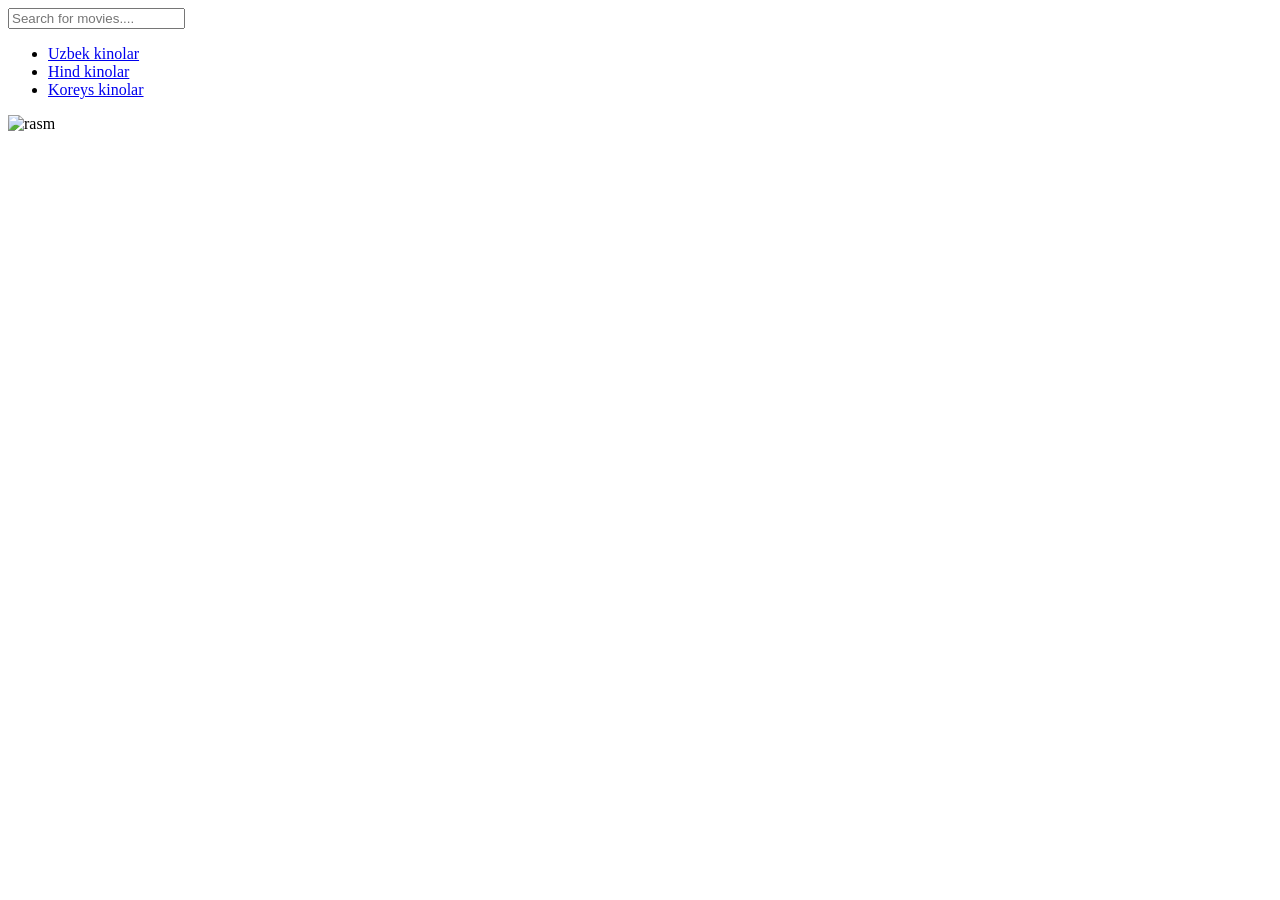
==== index.html @ be35543a "javascriptda kodni yozayapman" ====
<!DOCTYPE html>
<html lang="en">
<head>
    <meta charset="UTF-8">
    <meta name="viewport" content="width=device-width, initial-scale=1.0">
    <title>Filter</title>
    <link rel="stylesheet" href="./main.css">
</head>
<body>
    <div id="container" class="container">
        <form class="form">
            <label class="label">
                <input id="searchInput" class="input" type="text" required placeholder="Search for movies....">
            </label>
        </form>
        <ul id="kinolar" class="kinolar">
            <li><a href="#">Uzbek kinolar</a></li>
            <li><a href="./Hind.html">Hind kinolar</a></li>
            <li><a href="./Kores.html">Koreys kinolar</a></li>
        </ul>
    </div>
    <script src="./main.js"></script>
</body>
</html>
<div class="cards">
    <img src="" alt="rasm">
</div>
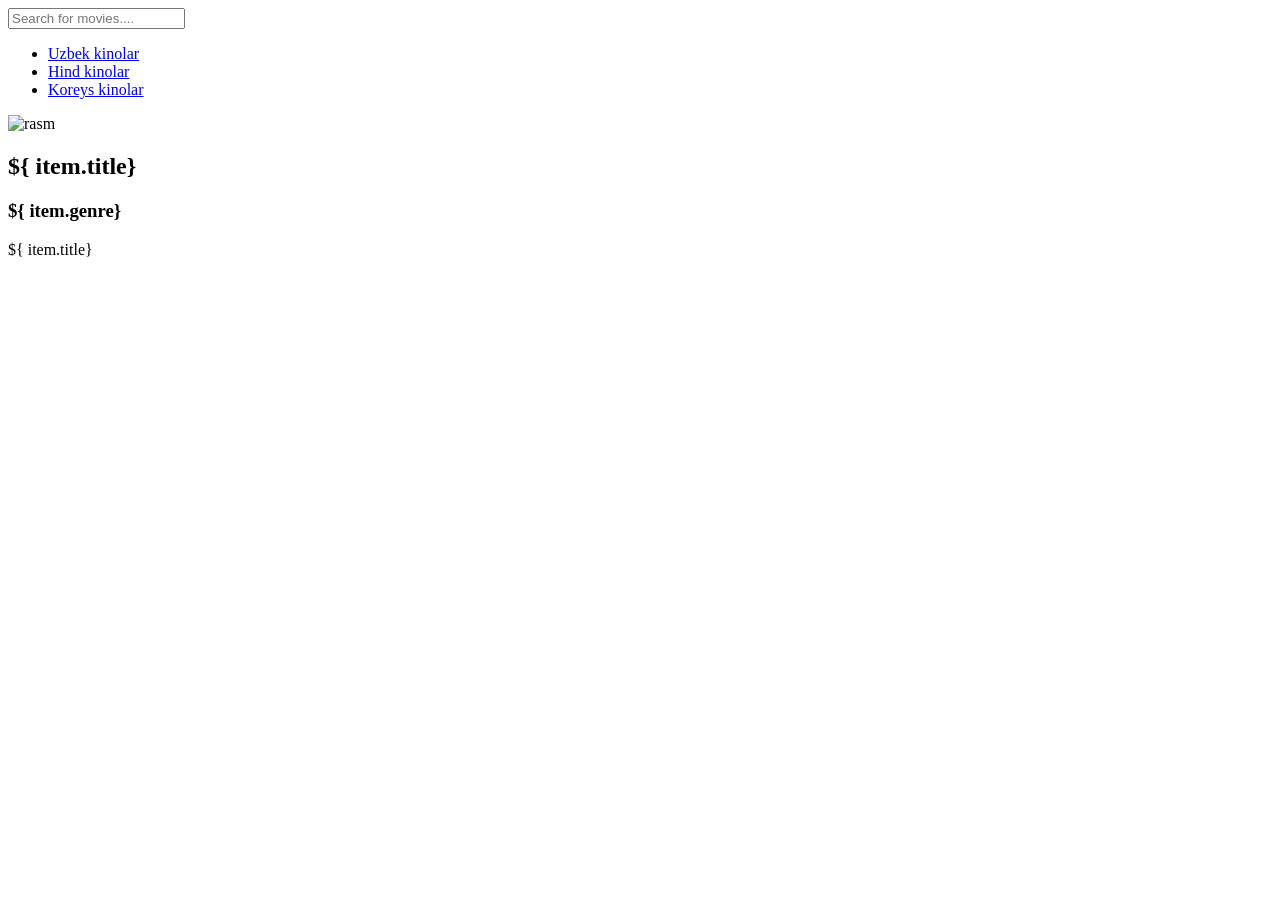
==== commit bf636f69: "json holatida 30ta kino nomini haqida ma'lumot yozdim" ====
--- a/index.html
+++ b/index.html
@@ -24,4 +24,7 @@
 </html>
 <div class="cards">
     <img src="" alt="rasm">
+    <h2>${ item.title}</h2>
+    <h3>${ item.genre}</h3>
+    <p>${ item.title}</p>
 </div>
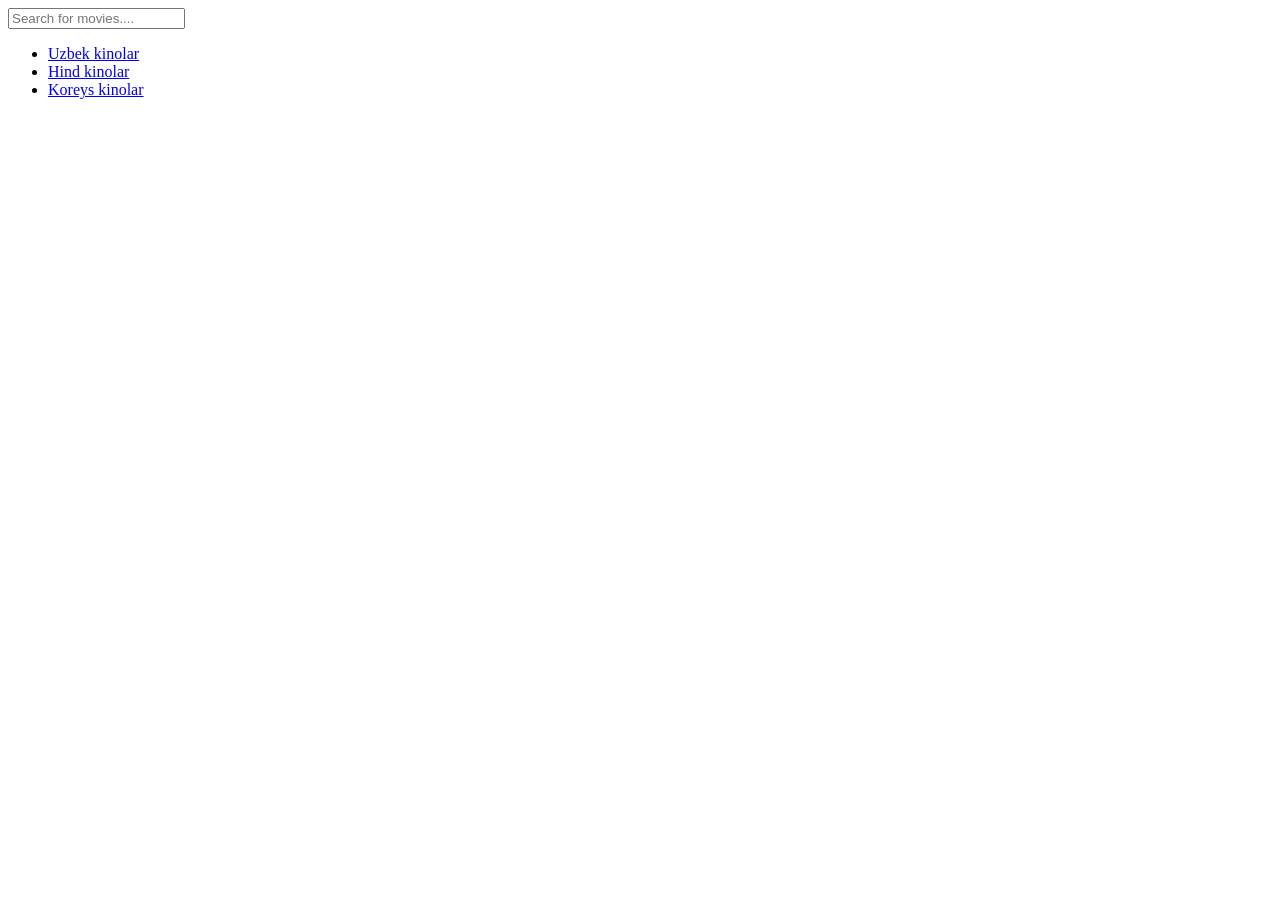
==== commit 3a015fe6: "json holatida 30ta kino nomini haqida ma'lumot yozdim" ====
--- a/index.html
+++ b/index.html
@@ -22,9 +22,3 @@
     <script src="./main.js"></script>
 </body>
 </html>
-<div class="cards">
-    <img src="" alt="rasm">
-    <h2>${ item.title}</h2>
-    <h3>${ item.genre}</h3>
-    <p>${ item.title}</p>
-</div>
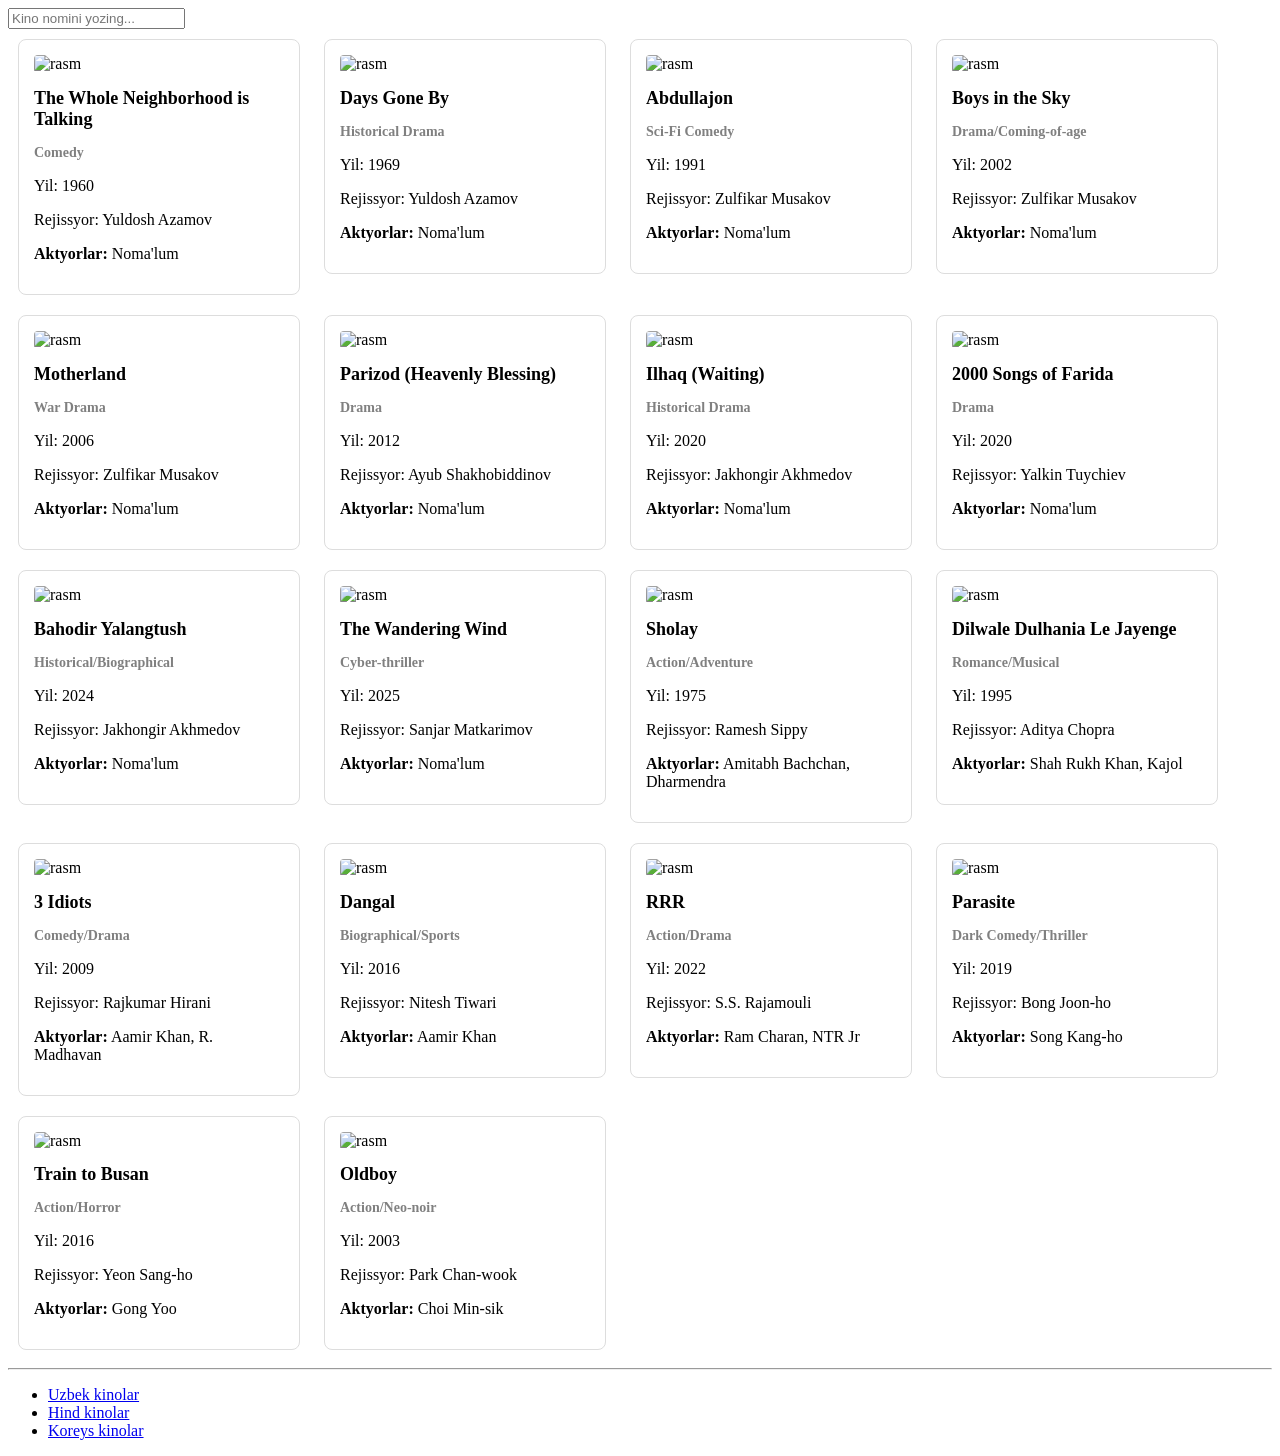
==== commit 98db7874: "massivga yig'ish" ====
--- a/index.html
+++ b/index.html
@@ -7,12 +7,17 @@
     <link rel="stylesheet" href="./main.css">
 </head>
 <body>
-    <div id="container" class="container">
-        <form class="form">
+    <div class="wrapper">
+        <form class="form" onsubmit="event.preventDefault()">
             <label class="label">
-                <input id="searchInput" class="input" type="text" required placeholder="Search for movies....">
+                <input id="searchInput" class="input" type="text" required placeholder="Kino nomini yozing...">
             </label>
         </form>
+
+        <div id="container" class="movie-grid">
+            </div>
+
+        <hr>
         <ul id="kinolar" class="kinolar">
             <li><a href="#">Uzbek kinolar</a></li>
             <li><a href="./Hind.html">Hind kinolar</a></li>
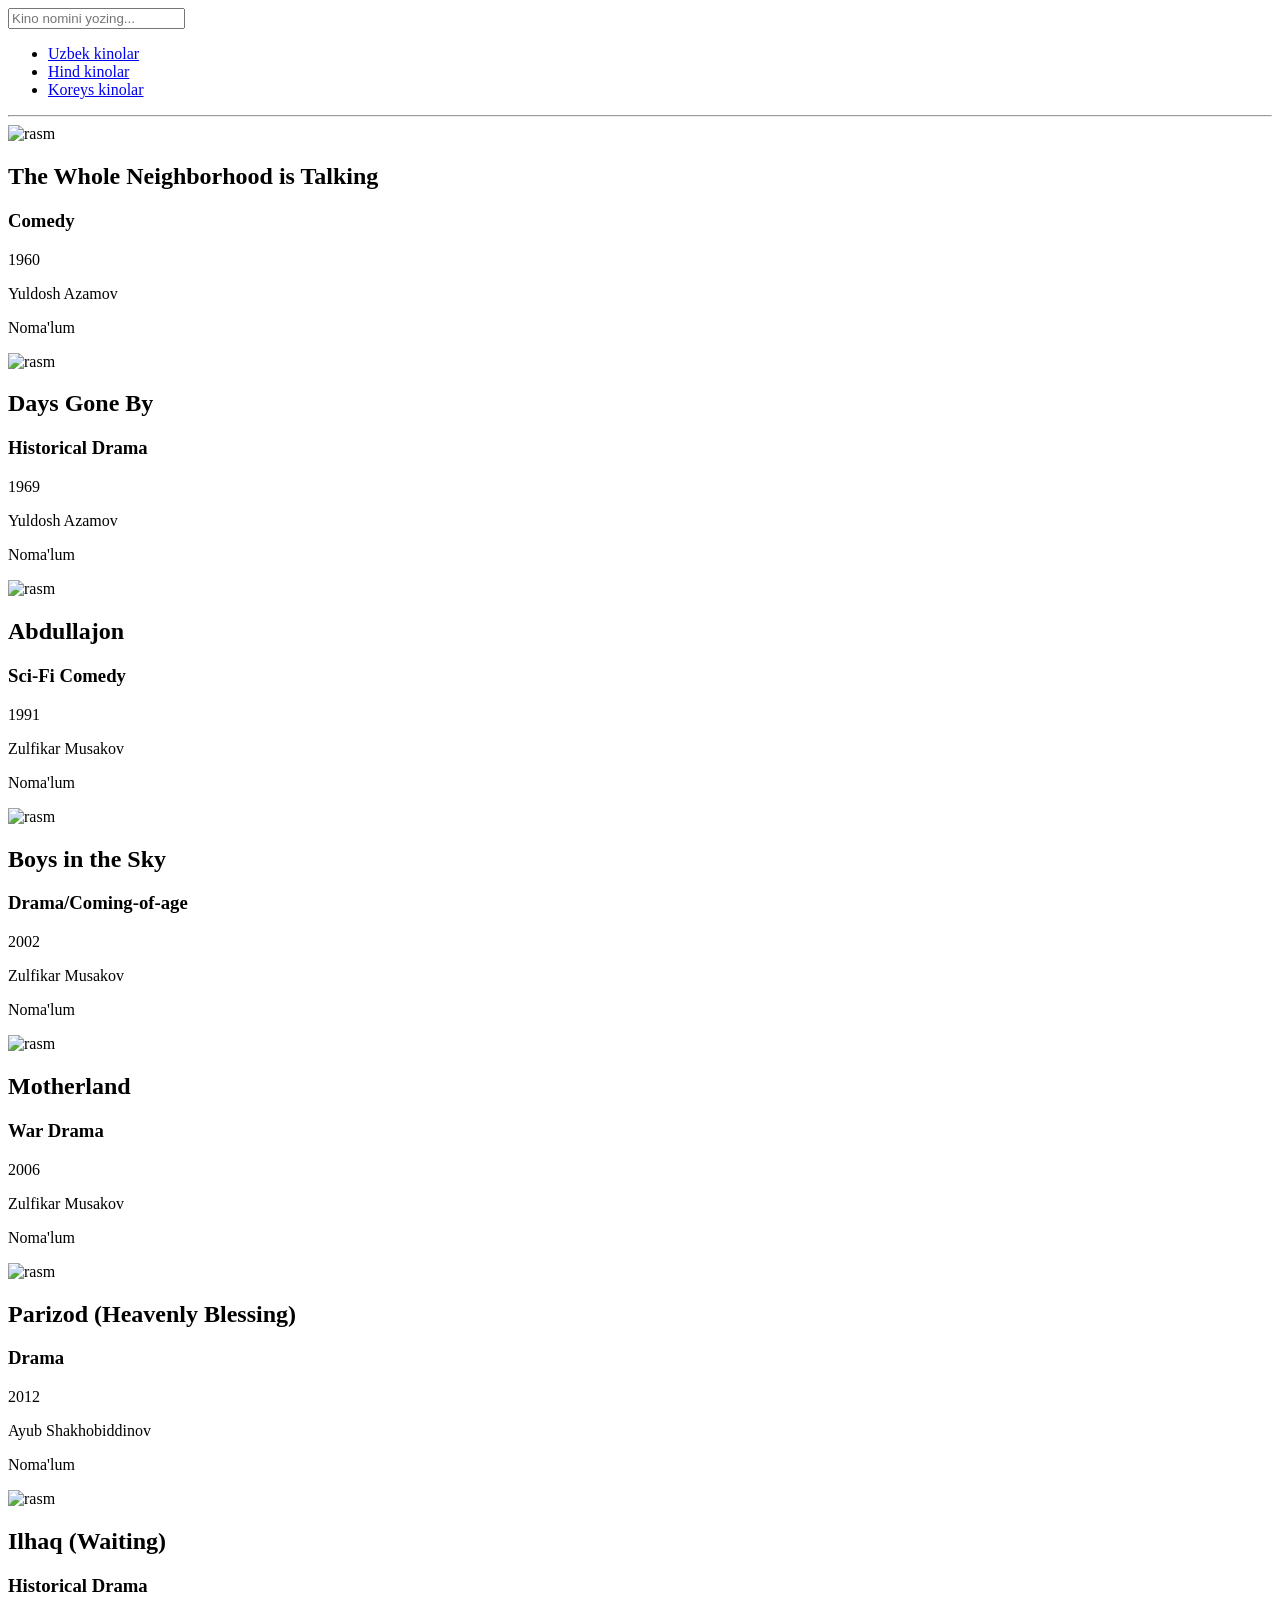
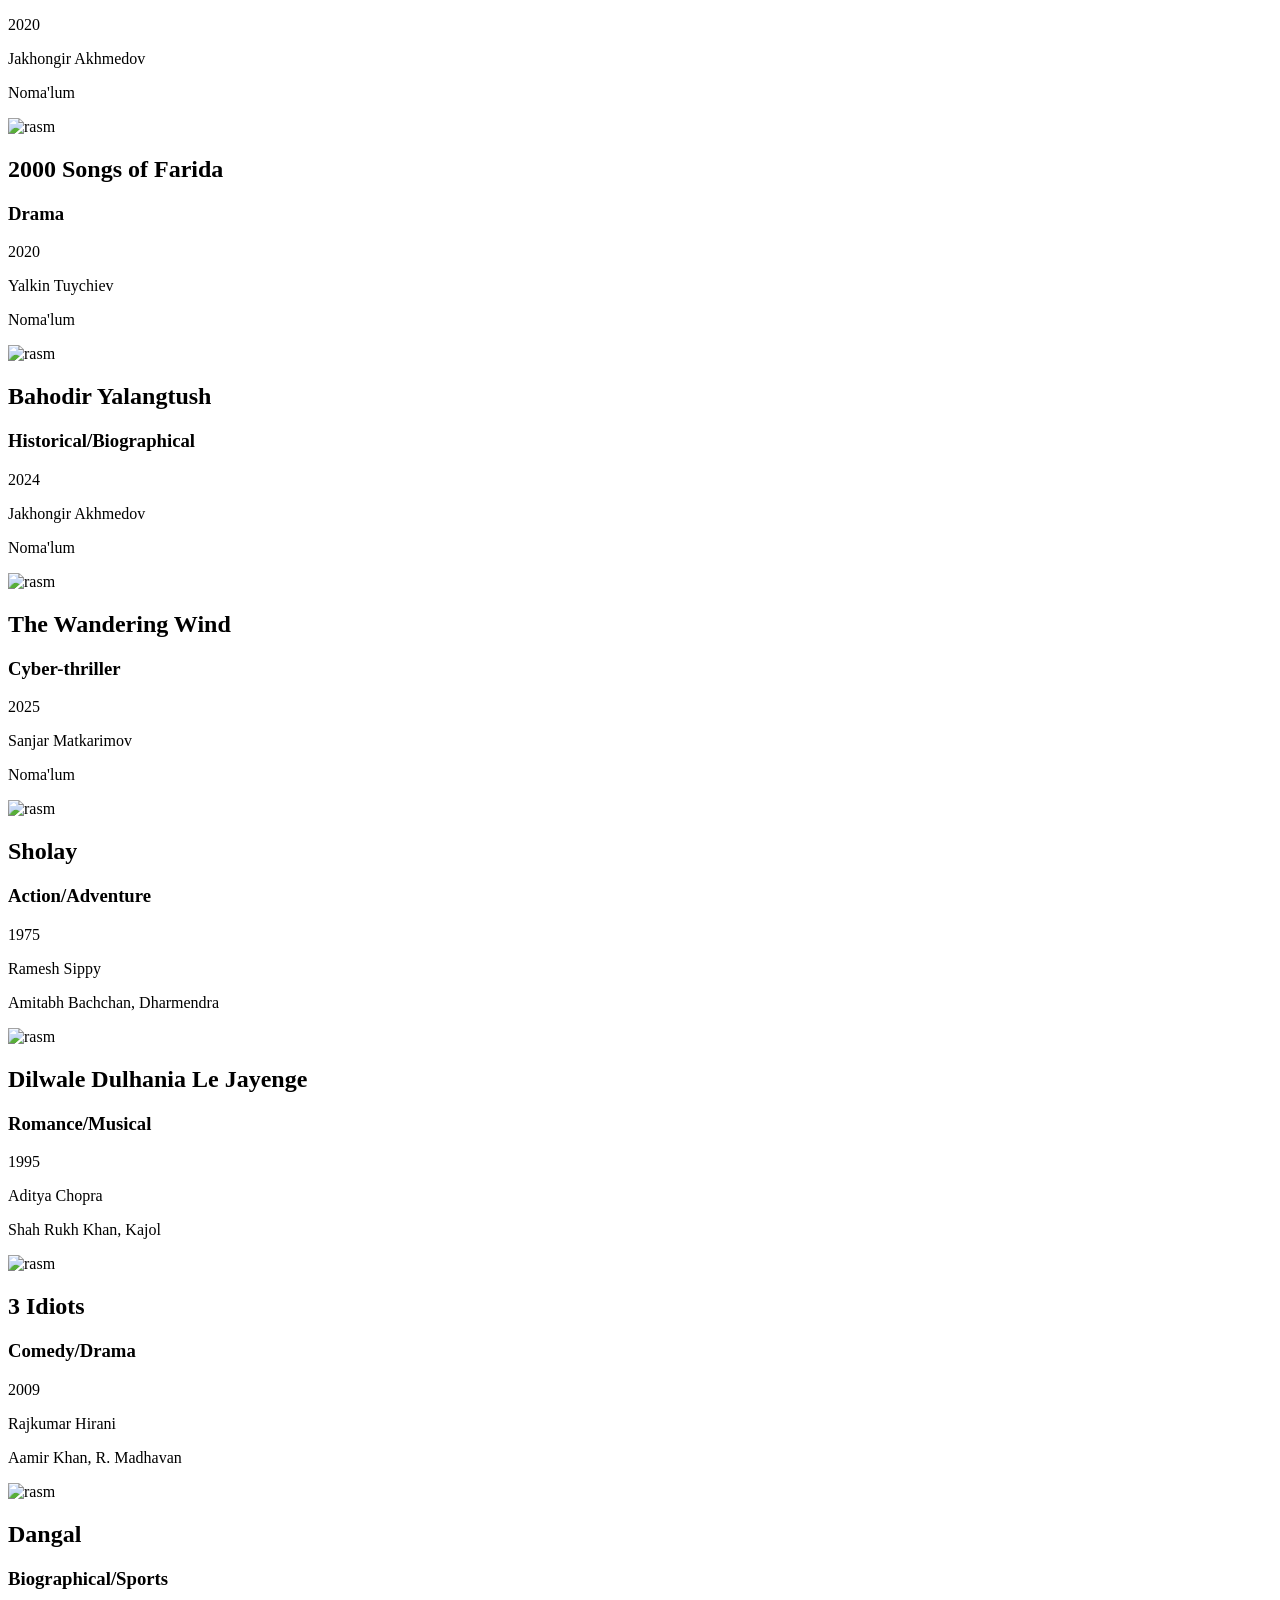
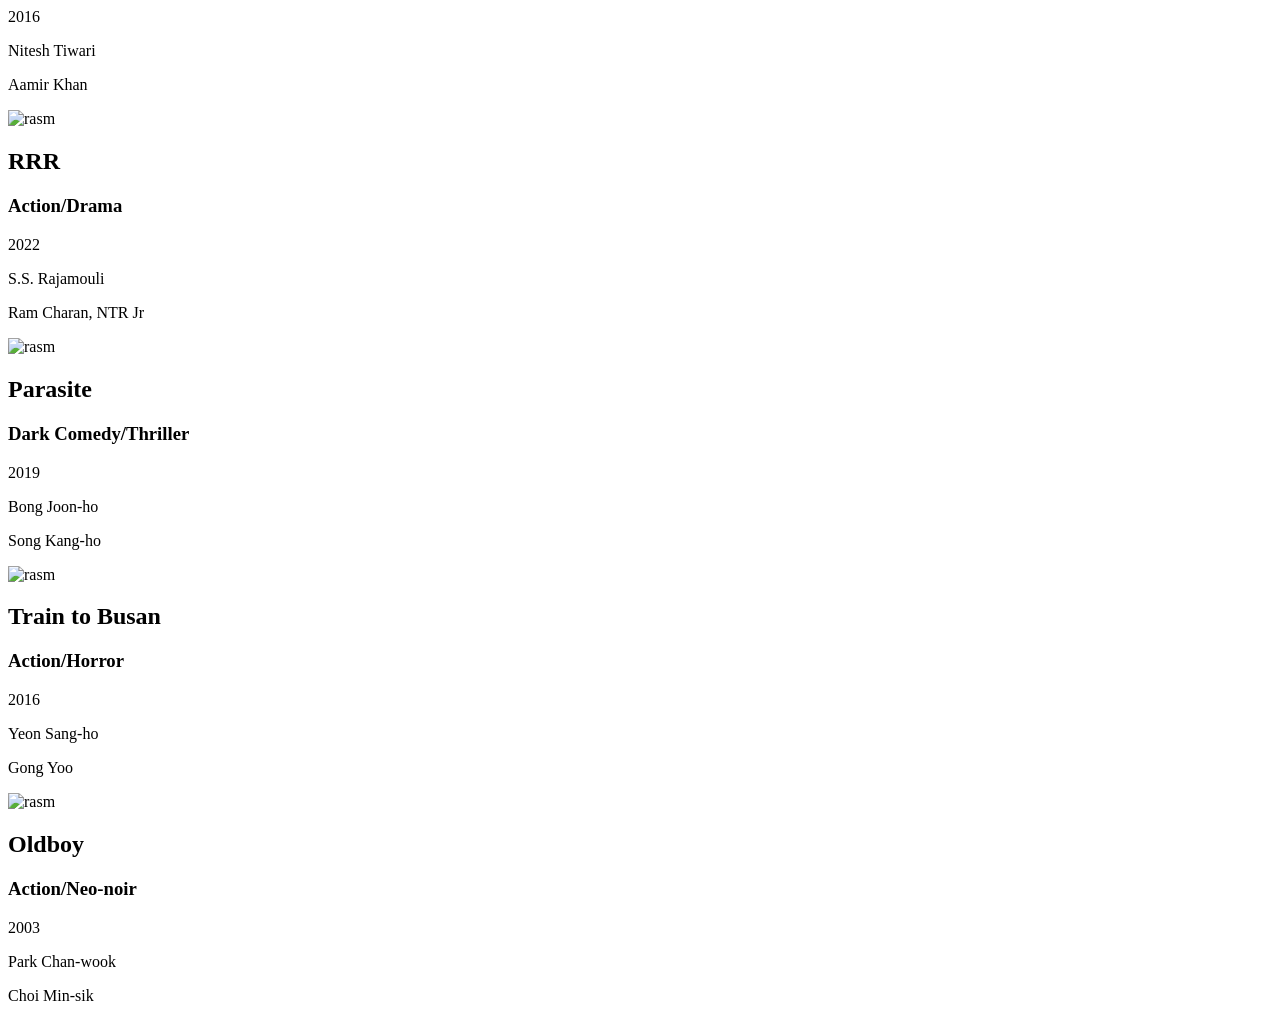
==== commit 7d419576: "main cssga o'tdim" ====
--- a/index.html
+++ b/index.html
@@ -8,21 +8,23 @@
 </head>
 <body>
     <div class="wrapper">
+        
         <form class="form" onsubmit="event.preventDefault()">
             <label class="label">
                 <input id="searchInput" class="input" type="text" required placeholder="Kino nomini yozing...">
             </label>
         </form>
-
-        <div id="container" class="movie-grid">
-            </div>
-
-        <hr>
+          
         <ul id="kinolar" class="kinolar">
             <li><a href="#">Uzbek kinolar</a></li>
             <li><a href="./Hind.html">Hind kinolar</a></li>
             <li><a href="./Kores.html">Koreys kinolar</a></li>
         </ul>
+         <hr>
+        <div id="container" class="movie-grid">
+            </div>
+
+    
     </div>
     <script src="./main.js"></script>
 </body>
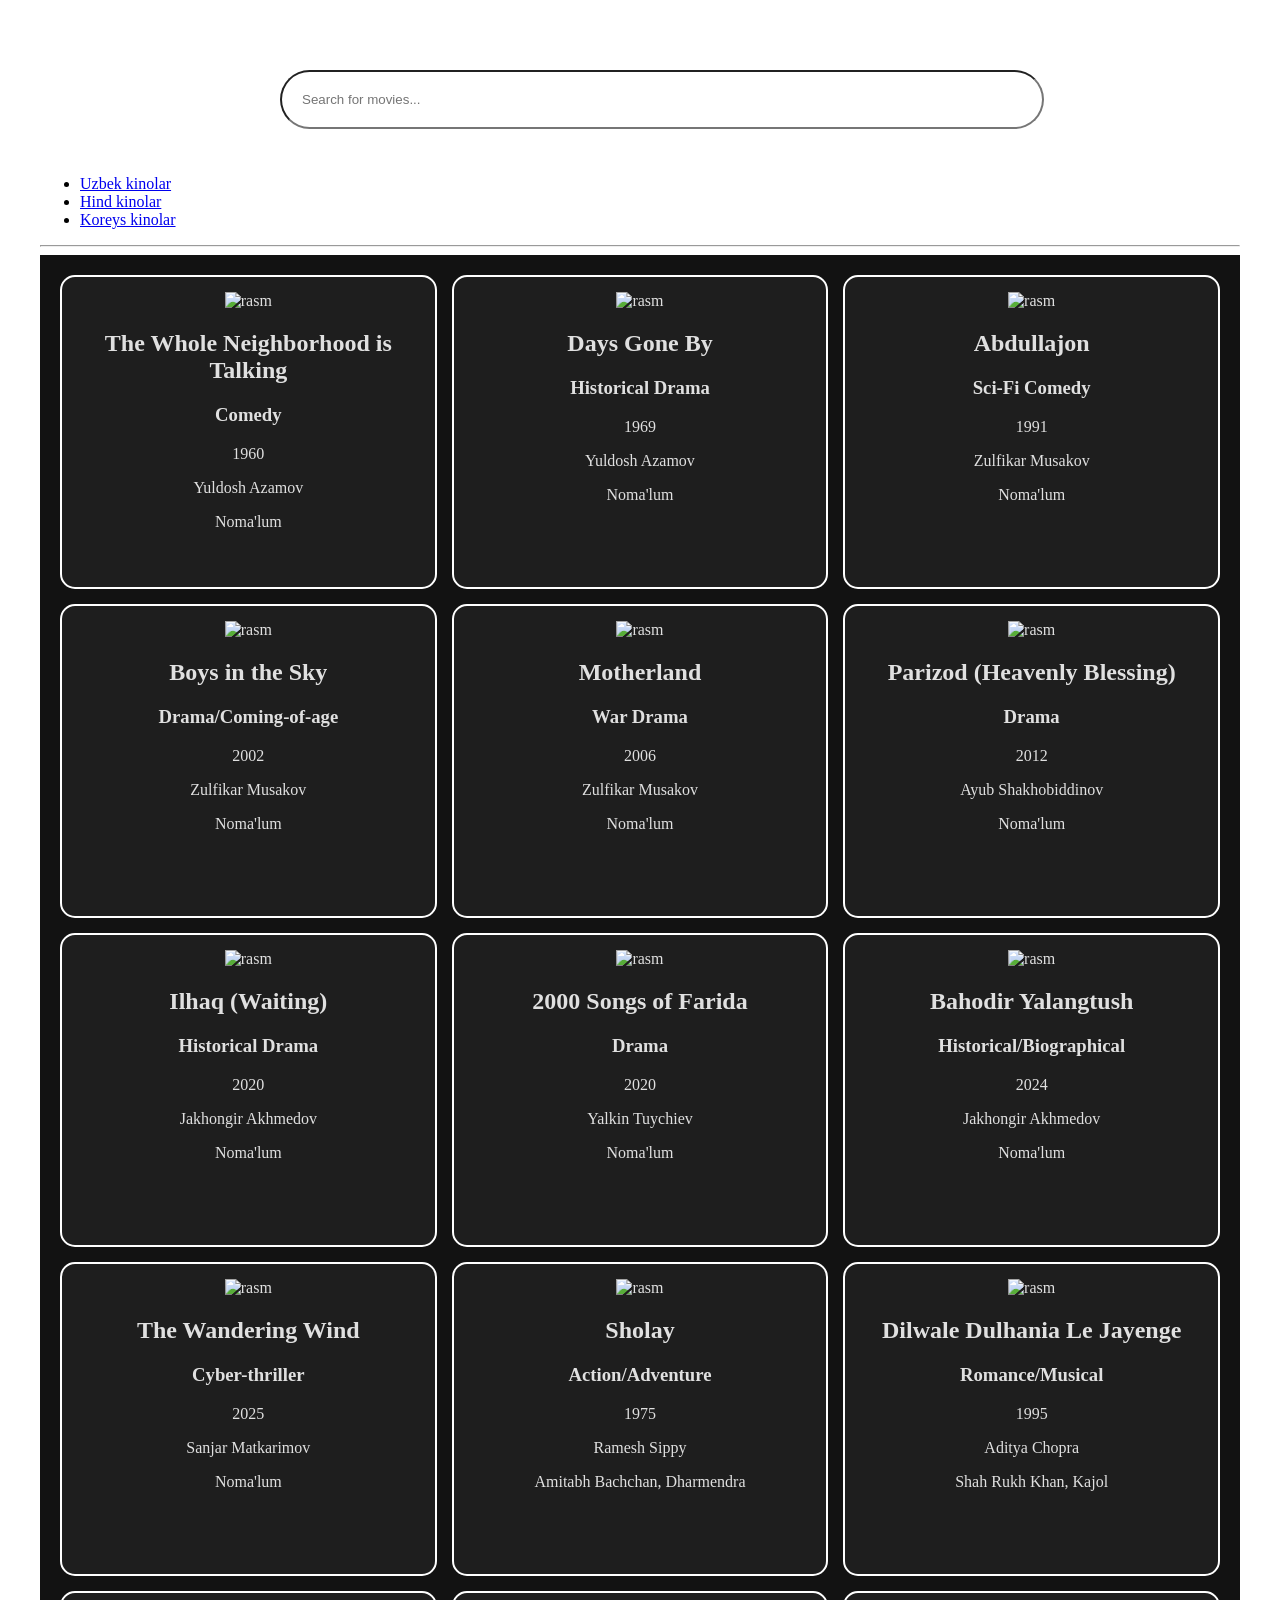
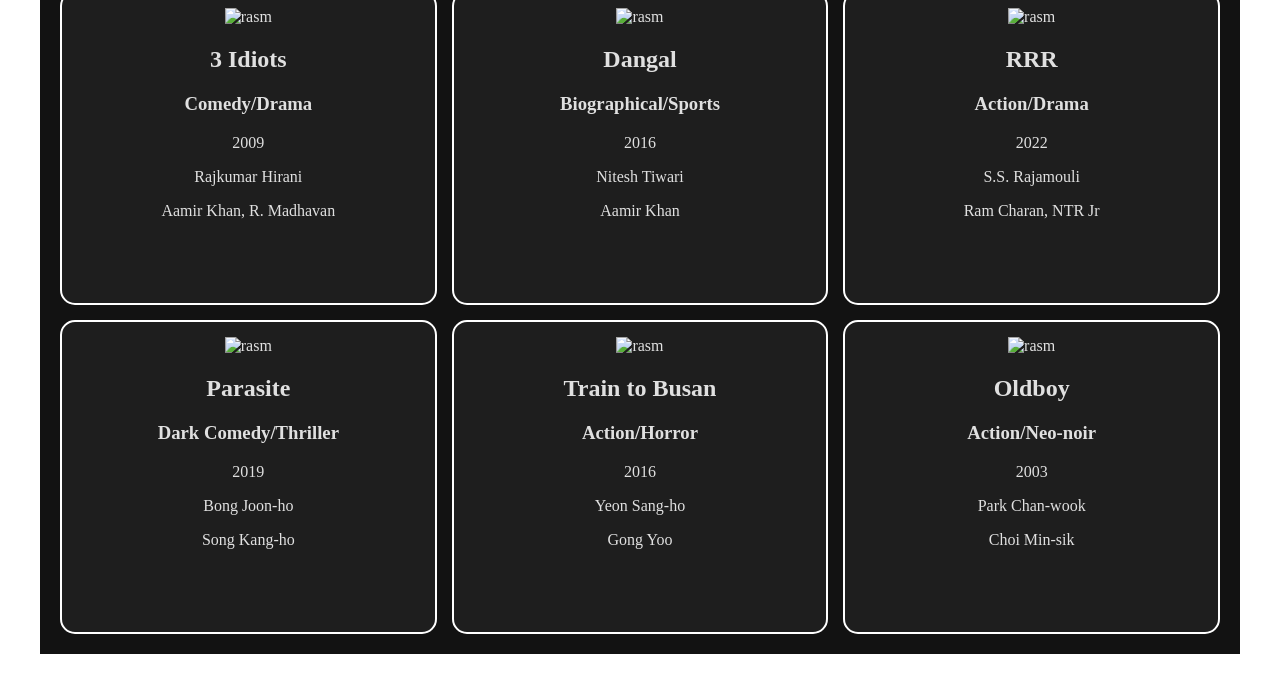
==== commit 63ab74e7: "main.cssda formga still beryapman" ====
--- a/index.html
+++ b/index.html
@@ -11,7 +11,7 @@
         
         <form class="form" onsubmit="event.preventDefault()">
             <label class="label">
-                <input id="searchInput" class="input" type="text" required placeholder="Kino nomini yozing...">
+                <input id="searchInput" class="input" type="text" required placeholder="Search for movies...">
             </label>
         </form>
           
--- a/main.css
+++ b/main.css
@@ -0,0 +1,48 @@
+.wrapper{
+    max-width: 1200px;
+    margin: 50px auto 0;
+    padding: 20px;
+   
+}
+.movie-grid{
+    display: grid;
+    grid-template-columns: repeat(3, 1fr);
+    gap: 15px;
+    background: #121212;
+    color: #ffffff;
+    padding: 20px;
+}
+.cards{
+    min-height: 280px;
+    background: #1e1e1e;
+    border-radius: 15px;
+    border: 2px solid white;
+    color: #e0e0e0;
+    text-align: center;
+    padding: 15px;
+    overflow: hidden;
+    transition: all 03.s ease-in-out;
+    &:hover{
+        transform: scale(1.03);
+        border: 2px solid #e50914 ;
+    }
+
+}
+.form{
+    max-width: 100%;
+    display: flex;
+    align-items: center;
+    justify-content: center;
+}
+.label{
+    width: 60%;
+   
+}
+.input{
+   width: 100%;
+    padding: 20px;
+    border-radius: 30px;
+    outline: none;
+    color: black;
+    margin-bottom: 30px;
+}
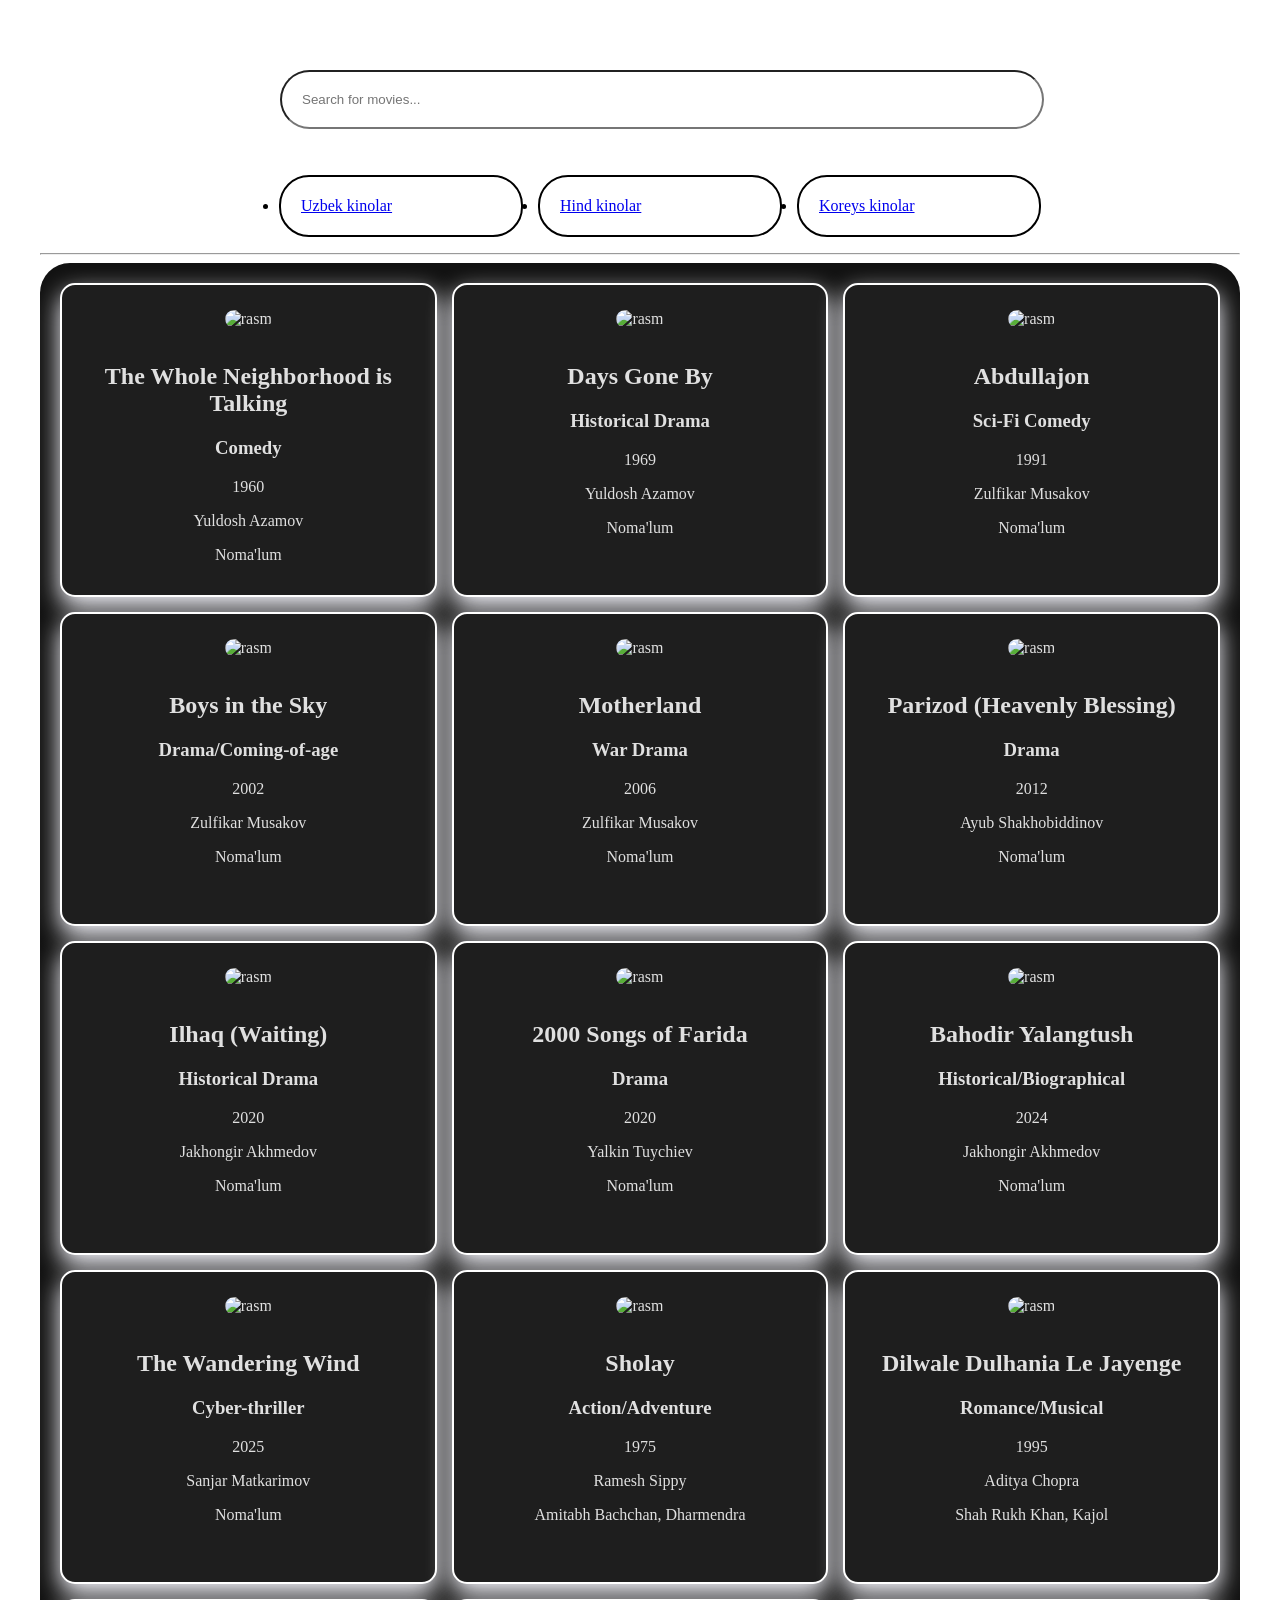
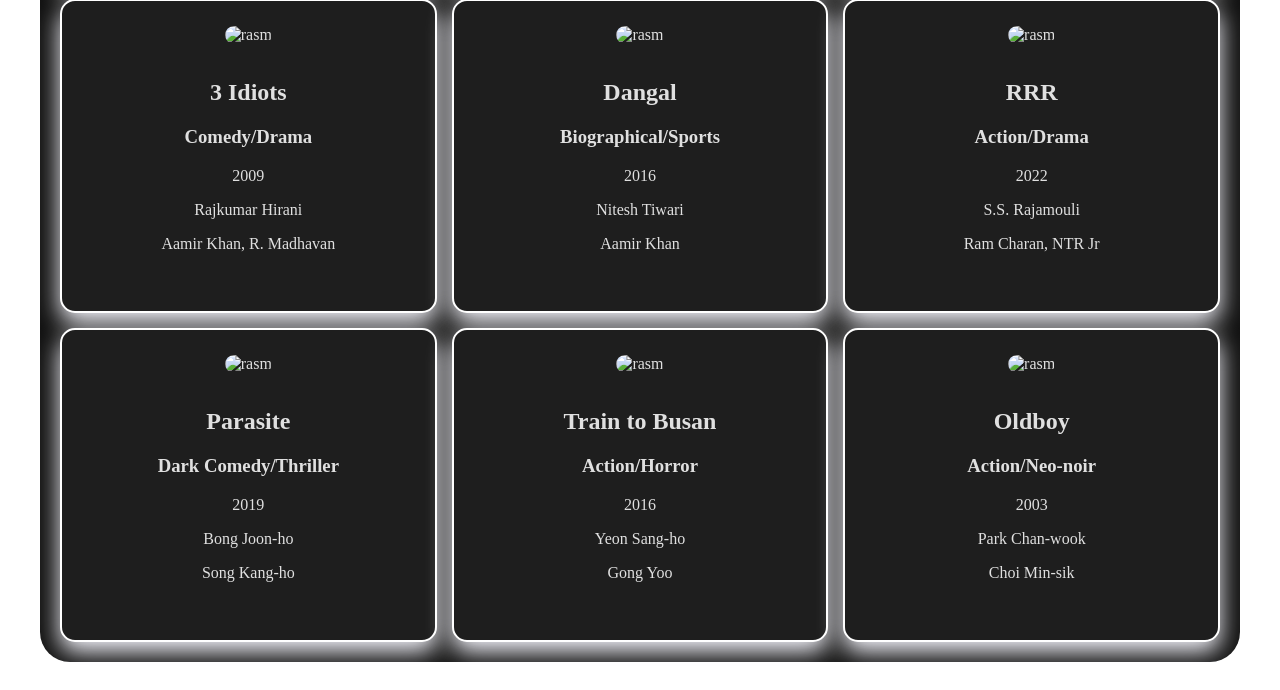
==== commit d6c66b95: "main.cssda ulga still beryapman" ====
--- a/index.html
+++ b/index.html
@@ -16,9 +16,9 @@
         </form>
           
         <ul id="kinolar" class="kinolar">
-            <li><a href="#">Uzbek kinolar</a></li>
-            <li><a href="./Hind.html">Hind kinolar</a></li>
-            <li><a href="./Kores.html">Koreys kinolar</a></li>
+            <li class="item"><a href="#">Uzbek kinolar</a></li>
+            <li class="item"><a href="./Hind.html">Hind kinolar</a></li>
+            <li class="item"><a href="./Kores.html">Koreys kinolar</a></li>
         </ul>
          <hr>
         <div id="container" class="movie-grid">
--- a/main.css
+++ b/main.css
@@ -8,6 +8,7 @@
     display: grid;
     grid-template-columns: repeat(3, 1fr);
     gap: 15px;
+    border-radius: 30px;
     background: #121212;
     color: #ffffff;
     padding: 20px;
@@ -22,6 +23,7 @@
     padding: 15px;
     overflow: hidden;
     transition: all 03.s ease-in-out;
+    box-shadow: 0px 10px 25px ghostwhite;
     &:hover{
         transform: scale(1.03);
         border: 2px solid #e50914 ;
@@ -45,4 +47,25 @@
     outline: none;
     color: black;
     margin-bottom: 30px;
+}
+.kinolar{
+    max-width: 100%;
+    display: flex;
+    align-items: center;
+    justify-content: center;
+    gap: 15px;
+}
+.item{
+    width: 200px;
+    padding: 20px;
+    border-radius:30px;
+    border: 2px solid black;
+    
+}
+.rasm{
+    width: 80%;
+    max-height: 300px;
+    padding: 10px;
+    border-radius: 20px;
+    margin-bottom: 5px;
 }
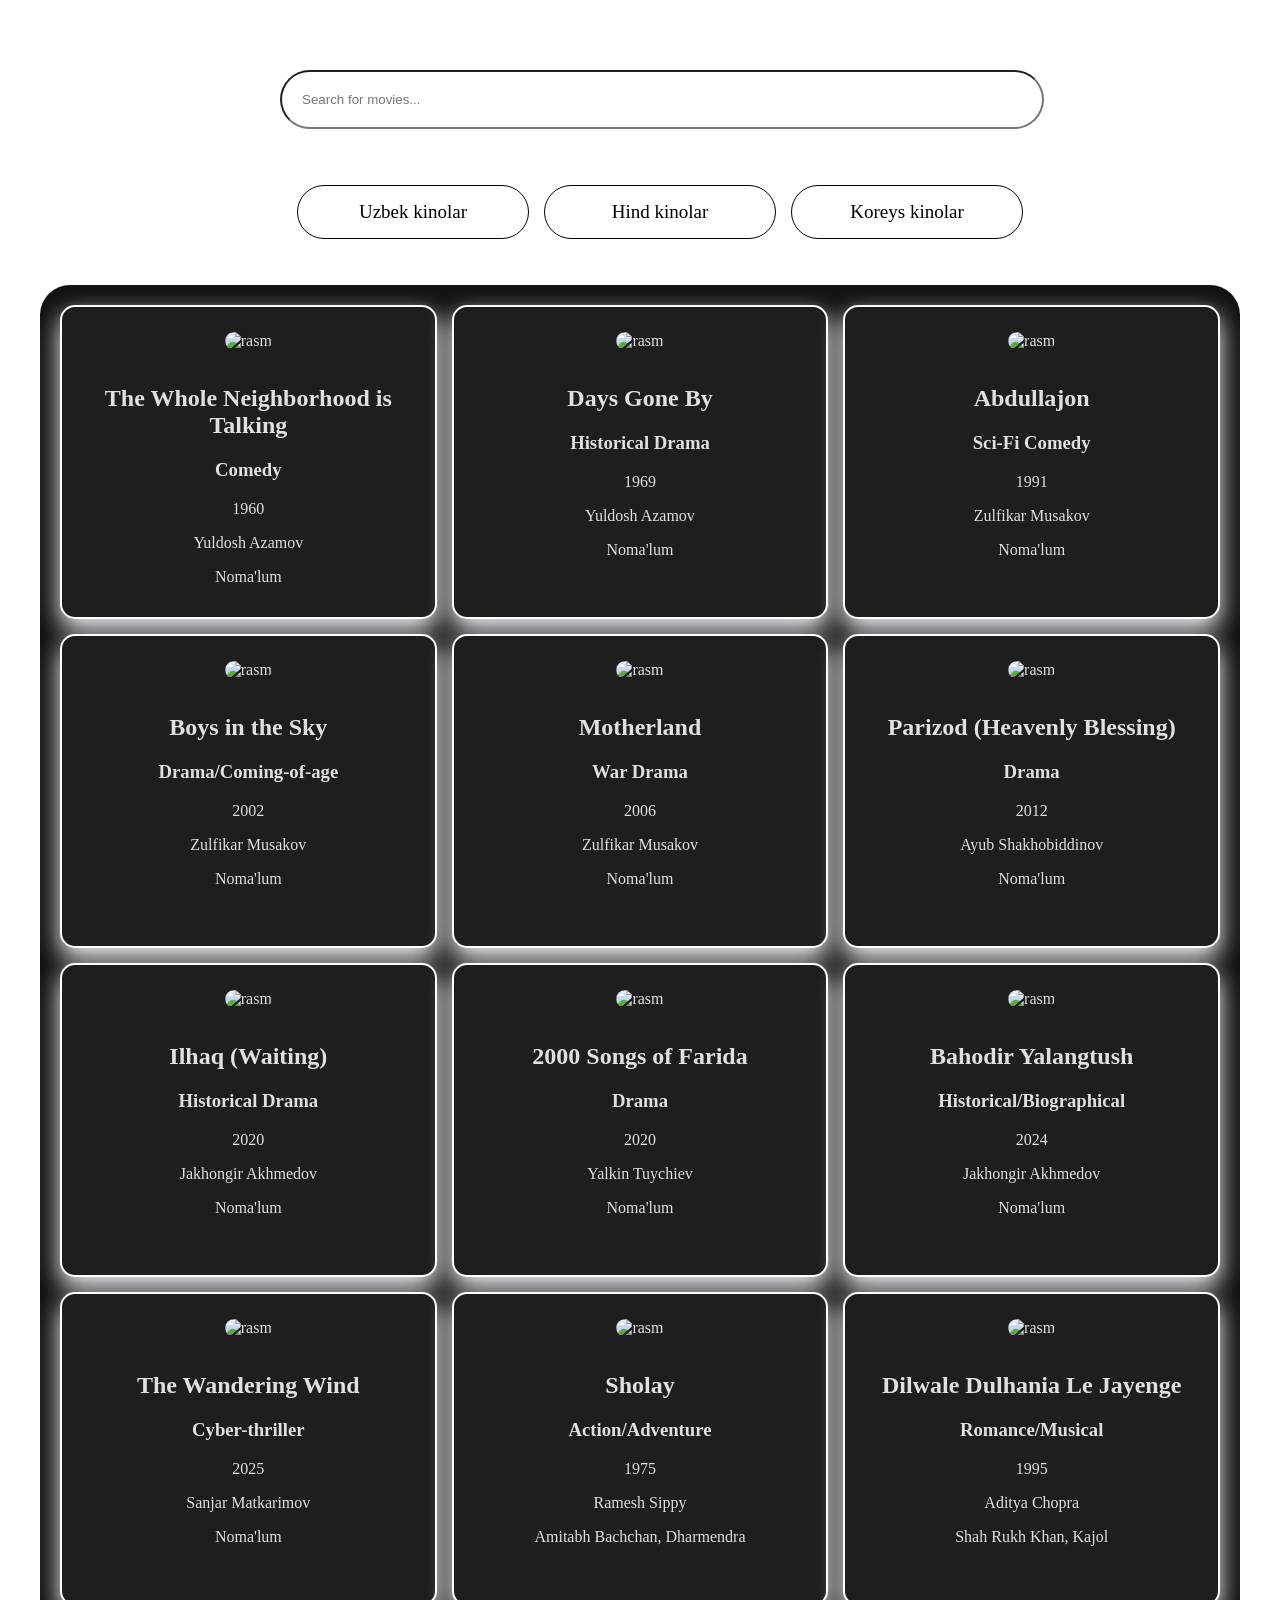
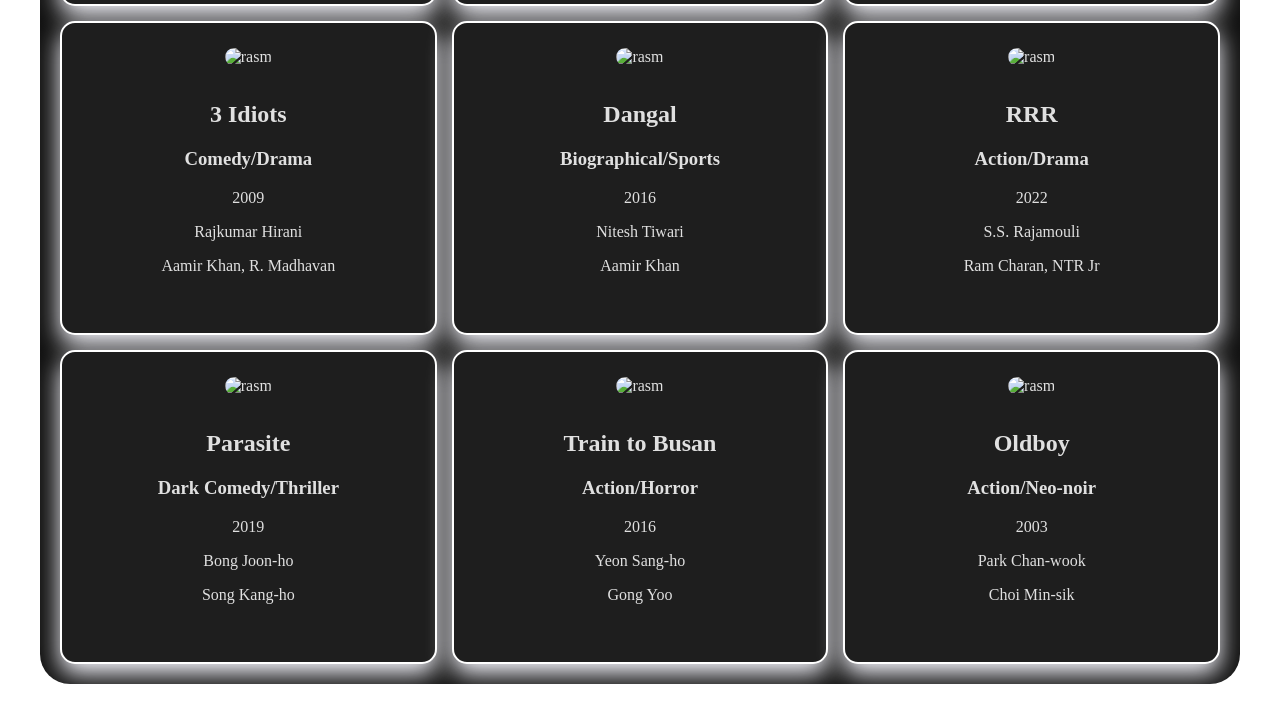
==== commit e69fbb34: "main.cssni yakunlamoqdaman" ====
--- a/index.html
+++ b/index.html
@@ -20,7 +20,7 @@
             <li class="item"><a href="./Hind.html">Hind kinolar</a></li>
             <li class="item"><a href="./Kores.html">Koreys kinolar</a></li>
         </ul>
-         <hr>
+
         <div id="container" class="movie-grid">
             </div>
 
--- a/main.css
+++ b/main.css
@@ -46,7 +46,7 @@
     border-radius: 30px;
     outline: none;
     color: black;
-    margin-bottom: 30px;
+    margin-bottom: 40px;
 }
 .kinolar{
     max-width: 100%;
@@ -57,10 +57,26 @@
 }
 .item{
     width: 200px;
-    padding: 20px;
+    padding: 15px;
     border-radius:30px;
-    border: 2px solid black;
-    
+    border: 1px solid black;
+    display: flex;
+    align-items: center;
+    justify-content: center;
+    margin-bottom: 30px;
+    &:hover{
+        transform: scale(1.1);
+    }
+
+}
+a{
+    text-decoration: none;
+    list-style: none;
+    font-size: 19px;
+    color: black;
+    &:hover{
+        color: #e50914;
+    }
 }
 .rasm{
     width: 80%;
